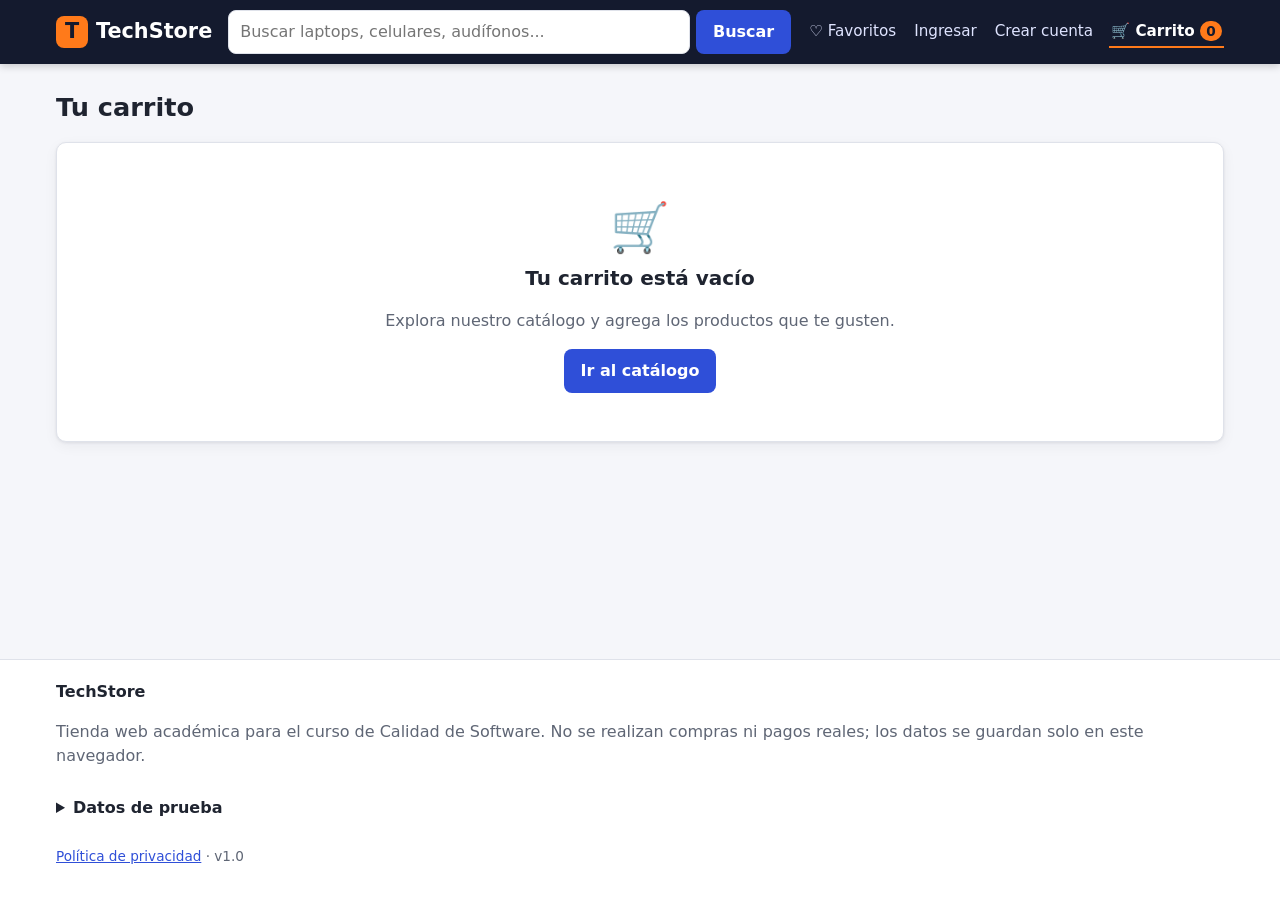
==== app/carrito.html @ 00666209 "TechStore: app de carrito de compras e informe de historias de usuario - Aplicación web 100% fronten" ====
<!doctype html>
<html lang="es">
<head>
  <meta charset="utf-8">
  <meta name="viewport" content="width=device-width, initial-scale=1">
  <title>TechStore | Carrito</title>
  <link rel="stylesheet" href="css/styles.css">
</head>
<body data-page="carrito">
  <header id="site-header" class="site-header"></header>

  <main>
    <h1>Tu carrito</h1>
    <div id="content"></div>
  </main>

  <footer id="site-footer" class="site-footer"></footer>

  <script src="js/data.js"></script>
  <script src="js/store.js"></script>
  <script src="js/auth.js"></script>
  <script src="js/cart.js"></script>
  <script src="js/catalog.js"></script>
  <script src="js/ui.js"></script>
  <script>
    UI.init({ active: 'carrito' });
    var content = document.getElementById('content');

    function render() {
      var items = Cart.getItems();
      if (!items.length) {
        content.innerHTML = '<div class="empty card" data-testid="empty-cart"><div class="icon">🛒</div><h2>Tu carrito está vacío</h2>' +
          '<p class="muted">Explora nuestro catálogo y agrega los productos que te gusten.</p>' +
          '<a class="btn btn-primary" href="index.html" data-testid="go-shopping">Ir al catálogo</a></div>';
        UI.updateCartCount();
        return;
      }
      var t = Cart.totals();
      var rows = items.map(function (it) {
        var max = Math.min(it.stock, TS_DATA.MAX_QTY_PER_ITEM);
        return '<div class="cart-item" data-testid="cart-item" data-id="' + it.productId + '">' +
          '<a href="producto.html?id=' + it.productId + '"><img src="' + UI.productImage(it) + '" alt="' + UI.esc(it.name) + '"></a>' +
          '<div><a href="producto.html?id=' + it.productId + '" class="title" data-testid="cart-item-name"><strong>' + UI.esc(it.name) + '</strong></a>' +
            '<div class="muted small">Precio unitario: <span data-testid="cart-item-price">' + UI.money(it.price) + '</span></div>' +
            '<div class="controls">' +
              '<div class="qty"><button type="button" class="dec" aria-label="Disminuir cantidad" data-testid="qty-decrease">−</button>' +
              '<label class="sr-only" for="q-' + it.productId + '">Cantidad</label>' +
              '<input id="q-' + it.productId + '" class="qty-input" type="number" min="1" max="' + max + '" value="' + it.qty + '" data-testid="qty-input">' +
              '<button type="button" class="inc" aria-label="Aumentar cantidad" data-testid="qty-increase">+</button></div>' +
              '<button type="button" class="btn btn-small btn-danger remove" data-testid="remove-item">Eliminar</button>' +
            '</div>' +
            (it.stock <= 3 ? '<div class="stock stock-pocas small">Quedan ' + it.stock + ' en stock</div>' : '') +
          '</div>' +
          '<div class="line-total" data-testid="cart-item-total">' + UI.money(it.lineTotal) + '</div>' +
        '</div>';
      }).join('');

      content.innerHTML =
        '<div class="cart-layout">' +
          '<section class="card">' +
            '<div class="toolbar" style="margin:0"><span class="muted" data-testid="cart-units">' + t.units + ' unidad(es)</span>' +
            '<button type="button" class="btn btn-small btn-outline" id="clear" data-testid="clear-cart">Vaciar carrito</button></div>' +
            rows +
            '<p style="margin-top:14px"><a href="index.html">← Seguir comprando</a></p>' +
          '</section>' +
          '<aside class="card summary" aria-label="Resumen del pedido" data-testid="cart-summary">' +
            '<h2>Resumen</h2>' +
            '<div class="row"><span>Subtotal</span><span data-testid="subtotal">' + UI.money(t.subtotal) + '</span></div>' +
            (t.coupon ? '<div class="row discount"><span>Cupón ' + UI.esc(t.coupon) + ' <button type="button" class="link-btn" id="rm-coupon" style="color:var(--danger)" data-testid="remove-coupon">(quitar)</button></span><span data-testid="discount">− ' + UI.money(t.discount) + '</span></div>' : '') +
            (t.couponError ? '<div class="alert alert-warn small" data-testid="coupon-warning">' + UI.esc(t.couponError) + ' El descuento no se aplica.</div>' : '') +
            '<div class="row muted small"><span>Envío</span><span>Se calcula en el checkout</span></div>' +
            '<div class="row total"><span>Total</span><span data-testid="total">' + UI.money(t.total) + '</span></div>' +
            '<div class="row muted small"><span>Incluye IGV (18 %)</span><span data-testid="igv">' + UI.money(t.igv) + '</span></div>' +
            '<form class="coupon-form" id="coupon-form" data-testid="coupon-form">' +
              '<label class="sr-only" for="coupon">Código de cupón</label>' +
              '<input id="coupon" name="coupon" placeholder="Código de cupón" autocomplete="off" data-testid="coupon-input">' +
              '<button class="btn btn-outline" type="submit" data-testid="apply-coupon">Aplicar</button>' +
            '</form>' +
            '<div class="field-error" id="coupon-error" data-testid="coupon-error"></div>' +
            '<a class="btn btn-accent btn-block" href="checkout.html" style="margin-top:12px" data-testid="go-checkout">Continuar con la compra</a>' +
          '</aside>' +
        '</div>';
      UI.updateCartCount();
    }

    function change(id, qty) {
      var r = Cart.updateQty(id, qty);
      if (!r.ok) UI.toast(r.error, 'error');
      render();
    }

    content.addEventListener('click', function (e) {
      var item = e.target.closest('.cart-item');
      var id = item && item.getAttribute('data-id');
      if (e.target.closest('.inc')) { change(id, Number(item.querySelector('.qty-input').value) + 1); }
      else if (e.target.closest('.dec')) {
        var v = Number(item.querySelector('.qty-input').value);
        if (v <= 1) UI.toast('La cantidad mínima es 1. Usa "Eliminar" para quitar el producto.', 'warn');
        else change(id, v - 1);
      }
      else if (e.target.closest('.remove')) {
        Cart.remove(id); UI.toast('Producto eliminado del carrito.', 'success'); render();
      }
      else if (e.target.id === 'clear') {
        if (confirm('¿Seguro que deseas vaciar el carrito?')) { Cart.clear(); UI.toast('Carrito vaciado.', 'success'); render(); }
      }
      else if (e.target.id === 'rm-coupon') { Cart.removeCoupon(); render(); }
    });

    content.addEventListener('change', function (e) {
      if (e.target.classList.contains('qty-input')) {
        change(e.target.closest('.cart-item').getAttribute('data-id'), Number(e.target.value));
      }
    });

    content.addEventListener('submit', function (e) {
      if (e.target.id !== 'coupon-form') return;
      e.preventDefault();
      var r = Cart.applyCoupon(document.getElementById('coupon').value);
      if (r.ok) { UI.toast('Cupón aplicado: ' + r.description, 'success'); render(); }
      else document.getElementById('coupon-error').textContent = r.error;
    });

    render();
  </script>
</body>
</html>
---- app/css/styles.css ----
/* TechStore - Estilos */
:root {
  --bg: #f5f6fa;
  --surface: #ffffff;
  --text: #1f2430;
  --muted: #5f6675;
  --border: #dfe2ea;
  --primary: #2f4fd8;
  --primary-dark: #2340b8;
  --accent: #ff7a1a;
  --success: #1e8e4e;
  --success-bg: #e6f6ec;
  --warn: #9a5b00;
  --warn-bg: #fff4e0;
  --danger: #c92a2a;
  --danger-bg: #fdecec;
  --radius: 10px;
  --shadow: 0 1px 3px rgba(20, 25, 40, .08), 0 4px 14px rgba(20, 25, 40, .05);
}
* { box-sizing: border-box; }
html, body { margin: 0; }
body {
  font-family: system-ui, -apple-system, "Segoe UI", Roboto, Arial, sans-serif;
  background: var(--bg); color: var(--text); line-height: 1.5; font-size: 16px;
  min-height: 100vh; display: flex; flex-direction: column;
}
main { flex: 1; width: 100%; max-width: 1200px; margin: 0 auto; padding: 24px 16px 48px; }
a { color: var(--primary); }
h1 { font-size: 1.6rem; margin: 0 0 16px; }
h2 { font-size: 1.25rem; margin: 0 0 12px; }
h3 { font-size: 1.05rem; margin: 0 0 8px; }
img { max-width: 100%; display: block; }
code { background: #eef0f6; padding: 1px 5px; border-radius: 4px; font-size: .9em; }
.sr-only { position: absolute; width: 1px; height: 1px; overflow: hidden; clip: rect(0 0 0 0); white-space: nowrap; }
.muted { color: var(--muted); }
.small { font-size: .85rem; }
:focus-visible { outline: 3px solid #ffb347; outline-offset: 2px; }

/* Header */
.site-header { background: #141a2e; color: #fff; position: sticky; top: 0; z-index: 20; box-shadow: 0 2px 8px rgba(0,0,0,.2); }
.header-inner { max-width: 1200px; margin: 0 auto; padding: 10px 16px; display: flex; gap: 16px; align-items: center; flex-wrap: wrap; }
.logo { color: #fff; text-decoration: none; font-weight: 800; font-size: 1.3rem; display: flex; align-items: center; gap: 8px; }
.logo-mark { background: var(--accent); color: #141a2e; width: 32px; height: 32px; border-radius: 8px; display: grid; place-items: center; }
.search { flex: 1; min-width: 220px; display: flex; gap: 6px; }
.search input { flex: 1; min-width: 0; }
.nav { display: flex; gap: 14px; align-items: center; flex-wrap: wrap; }
.nav a, .nav .link-btn { color: #dfe4ff; text-decoration: none; font-size: .95rem; padding: 4px 2px; border-bottom: 2px solid transparent; }
.nav a:hover, .nav a.active { color: #fff; border-bottom-color: var(--accent); }
.link-btn { background: none; border: 0; cursor: pointer; font: inherit; }
.cart-link { font-weight: 600; }
.badge { display: inline-block; min-width: 22px; padding: 0 6px; border-radius: 11px; background: var(--accent); color: #141a2e; font-weight: 700; text-align: center; font-size: .85rem; }
.badge.bump { animation: bump .35s ease; }
@keyframes bump { 50% { transform: scale(1.35); } }

/* Footer */
.site-footer { background: #fff; border-top: 1px solid var(--border); }
.footer-inner { max-width: 1200px; margin: 0 auto; padding: 20px 16px; display: grid; gap: 12px; }
.demo-data summary { cursor: pointer; font-weight: 600; }
.demo-data ul { margin: 8px 0; padding-left: 20px; }

/* Forms & buttons */
input, select, textarea {
  font: inherit; padding: 9px 11px; border: 1px solid var(--border); border-radius: 8px; background: #fff; color: var(--text); width: 100%;
}
input:focus, select:focus, textarea:focus { border-color: var(--primary); outline: 2px solid rgba(47,79,216,.2); }
input.invalid, select.invalid { border-color: var(--danger); background: #fffafa; }
label { font-weight: 600; font-size: .92rem; display: block; margin-bottom: 4px; }
.field { margin-bottom: 14px; }
.field-error { color: var(--danger); font-size: .85rem; min-height: 0; margin-top: 4px; }
.field-hint { color: var(--muted); font-size: .82rem; margin-top: 4px; }
.checkbox { display: flex; gap: 10px; align-items: flex-start; font-weight: 400; }
.checkbox input { width: auto; margin-top: 4px; }
.form-grid { display: grid; grid-template-columns: 1fr 1fr; gap: 0 16px; }
.form-grid .full { grid-column: 1 / -1; }

.btn {
  display: inline-flex; align-items: center; justify-content: center; gap: 6px; font: inherit; font-weight: 600;
  padding: 9px 16px; border-radius: 8px; border: 1px solid transparent; cursor: pointer; text-decoration: none; white-space: nowrap;
}
.btn-primary { background: var(--primary); color: #fff; }
.btn-primary:hover { background: var(--primary-dark); }
.btn-accent { background: var(--accent); color: #141a2e; }
.btn-accent:hover { filter: brightness(.95); }
.btn-outline { background: #fff; color: var(--primary); border-color: var(--primary); }
.btn-danger { background: #fff; color: var(--danger); border-color: var(--danger); }
.btn-small { padding: 5px 10px; font-size: .88rem; }
.btn-block { width: 100%; }
.btn:disabled { opacity: .5; cursor: not-allowed; }

/* Cards / layout */
.card { background: var(--surface); border: 1px solid var(--border); border-radius: var(--radius); box-shadow: var(--shadow); padding: 20px; }
.narrow { max-width: 480px; margin: 0 auto; }
.alert { padding: 12px 14px; border-radius: 8px; margin-bottom: 16px; font-size: .95rem; }
.alert-error { background: var(--danger-bg); color: var(--danger); }
.alert-warn { background: var(--warn-bg); color: var(--warn); }
.alert-success { background: var(--success-bg); color: var(--success); }
.alert-info { background: #e8edff; color: var(--primary-dark); }
.empty { text-align: center; padding: 48px 16px; }
.empty .icon { font-size: 3rem; }

/* Catálogo */
.catalog { display: grid; grid-template-columns: 250px 1fr; gap: 24px; align-items: start; }
.filters { position: sticky; top: 80px; }
.filters h2 { font-size: 1.05rem; display: inline; }
.filters summary { cursor: pointer; margin-bottom: 12px; }
.filters:not([open]) summary { margin-bottom: 0; }
.filters fieldset { border: 0; padding: 0; margin: 0 0 16px; }
.filters legend { font-weight: 700; margin-bottom: 6px; font-size: .92rem; }
.filters .checkbox { margin-bottom: 4px; font-size: .92rem; }
.price-range { display: flex; gap: 8px; }
.cat-chips { display: flex; gap: 8px; flex-wrap: wrap; margin-bottom: 16px; }
.chip { border: 1px solid var(--border); background: #fff; color: var(--text); padding: 6px 14px; border-radius: 20px; text-decoration: none; font-size: .92rem; cursor: pointer; font: inherit; }
.chip.active { background: var(--primary); color: #fff; border-color: var(--primary); }
.toolbar { display: flex; justify-content: space-between; align-items: center; gap: 12px; margin-bottom: 16px; flex-wrap: wrap; }
.toolbar select { width: auto; }
.grid { display: grid; grid-template-columns: repeat(auto-fill, minmax(220px, 1fr)); gap: 18px; }
.product-card { background: #fff; border: 1px solid var(--border); border-radius: var(--radius); overflow: hidden; display: flex; flex-direction: column; box-shadow: var(--shadow); transition: transform .15s; }
.product-card:hover { transform: translateY(-2px); }
.product-card img { aspect-ratio: 4 / 3; width: 100%; object-fit: cover; }
.product-card .body { padding: 12px 14px 14px; display: flex; flex-direction: column; gap: 6px; flex: 1; }
.product-card .title { font-weight: 600; color: var(--text); text-decoration: none; }
.product-card .title:hover { color: var(--primary); }
.price { font-size: 1.2rem; font-weight: 800; }
.stars { color: #f59f00; letter-spacing: 1px; }
.stock { font-size: .85rem; font-weight: 600; }
.stock-disponible { color: var(--success); }
.stock-pocas { color: var(--warn); }
.stock-agotado { color: var(--danger); }
.card-actions { margin-top: auto; display: flex; gap: 8px; }
.card-actions .btn { flex: 1; }
.fav-btn { background: #fff; border: 1px solid var(--border); border-radius: 8px; width: 42px; cursor: pointer; font-size: 1.2rem; color: var(--danger); flex: 0 0 42px !important; }
.fav-btn[aria-pressed="true"] { background: var(--danger-bg); border-color: var(--danger); }

/* Detalle */
.breadcrumb { font-size: .9rem; margin-bottom: 14px; color: var(--muted); }
.breadcrumb a { color: var(--muted); }
.detail { display: grid; grid-template-columns: 1.1fr 1fr; gap: 32px; }
.detail img { border-radius: var(--radius); width: 100%; aspect-ratio: 4 / 3; object-fit: cover; }
.detail .price { font-size: 1.8rem; }
.qty-row { display: flex; gap: 10px; align-items: center; margin: 16px 0; flex-wrap: wrap; }
.qty { display: inline-flex; border: 1px solid var(--border); border-radius: 8px; overflow: hidden; background: #fff; }
.qty button { background: #f1f3f8; border: 0; width: 36px; font-size: 1.1rem; cursor: pointer; }
.qty input { width: 56px; border: 0; border-radius: 0; text-align: center; }
.specs { width: 100%; border-collapse: collapse; margin-top: 8px; }
.specs th, .specs td { text-align: left; padding: 7px 10px; border-bottom: 1px solid var(--border); font-size: .93rem; }
.specs th { width: 40%; color: var(--muted); font-weight: 600; }
.review { border-bottom: 1px solid var(--border); padding: 12px 0; }
.review:last-child { border-bottom: 0; }

/* Carrito / checkout */
.cart-layout { display: grid; grid-template-columns: 1fr 340px; gap: 24px; align-items: start; }
.cart-item { display: grid; grid-template-columns: 96px 1fr auto; gap: 14px; padding: 14px 0; border-bottom: 1px solid var(--border); align-items: center; }
.cart-item img { width: 96px; border-radius: 8px; }
.cart-item .line-total { font-weight: 700; text-align: right; }
.cart-item .controls { display: flex; gap: 10px; align-items: center; margin-top: 6px; flex-wrap: wrap; }
.summary { position: sticky; top: 80px; }
.summary .row { display: flex; justify-content: space-between; margin: 6px 0; }
.summary .total { font-size: 1.25rem; font-weight: 800; border-top: 1px solid var(--border); padding-top: 10px; margin-top: 10px; }
.coupon-form { display: flex; gap: 6px; margin: 10px 0; }
.discount { color: var(--success); }
.steps { display: flex; gap: 8px; list-style: none; padding: 0; margin: 0 0 20px; flex-wrap: wrap; counter-reset: s; }
.steps li { counter-increment: s; padding: 6px 12px; border-radius: 20px; background: #e9ecf3; color: var(--muted); font-size: .9rem; font-weight: 600; }
.steps li::before { content: counter(s) ". "; }
.steps li.current { background: var(--primary); color: #fff; }
.steps li.done { background: var(--success-bg); color: var(--success); }
.step-panel[hidden] { display: none; }
.option { display: flex; gap: 12px; align-items: flex-start; border: 1px solid var(--border); border-radius: 8px; padding: 12px; margin-bottom: 10px; cursor: pointer; font-weight: 400; background: #fff; }
.option input { width: auto; margin-top: 5px; }
.option:has(input:checked) { border-color: var(--primary); background: #f3f5ff; }
.step-actions { display: flex; justify-content: space-between; gap: 10px; margin-top: 16px; flex-wrap: wrap; }
.mini-items { list-style: none; padding: 0; margin: 0 0 10px; font-size: .92rem; }
.mini-items li { display: flex; justify-content: space-between; gap: 10px; padding: 4px 0; }

/* Pedidos */
.order { margin-bottom: 16px; }
.order-head { display: flex; justify-content: space-between; gap: 10px; flex-wrap: wrap; }
.status { background: var(--success-bg); color: var(--success); padding: 2px 10px; border-radius: 12px; font-weight: 700; font-size: .85rem; }
table.items { width: 100%; border-collapse: collapse; margin: 10px 0; font-size: .93rem; }
table.items th, table.items td { padding: 6px 8px; border-bottom: 1px solid var(--border); text-align: left; }
table.items td.num, table.items th.num { text-align: right; }
.success-hero { text-align: center; }
.success-hero .icon { font-size: 3.2rem; }
.address-list { display: grid; gap: 10px; margin-bottom: 14px; }
.address { border: 1px solid var(--border); border-radius: 8px; padding: 12px; display: flex; justify-content: space-between; gap: 10px; flex-wrap: wrap; }
.two-col { display: grid; grid-template-columns: 1fr 1fr; gap: 24px; align-items: start; }

/* Toasts */
.toasts { position: fixed; right: 16px; bottom: 16px; display: grid; gap: 8px; z-index: 100; max-width: calc(100vw - 32px); }
.toast { background: #1f2430; color: #fff; padding: 12px 16px; border-radius: 8px; box-shadow: var(--shadow); transition: opacity .4s, transform .4s; max-width: 380px; }
.toast-success { background: var(--success); }
.toast-error { background: var(--danger); }
.toast-warn { background: #b26b00; }
.toast.hide { opacity: 0; transform: translateY(10px); }

/* Responsive */
@media (max-width: 900px) {
  .catalog, .detail, .cart-layout, .two-col { grid-template-columns: 1fr; }
  .filters, .summary { position: static; }
}
@media (max-width: 560px) {
  .form-grid { grid-template-columns: 1fr; }
  .cart-item { grid-template-columns: 72px 1fr; }
  .cart-item img { width: 72px; }
  .cart-item .line-total { grid-column: 2; text-align: left; }
  .nav { gap: 10px; }
  .search { order: 3; flex-basis: 100%; }
}
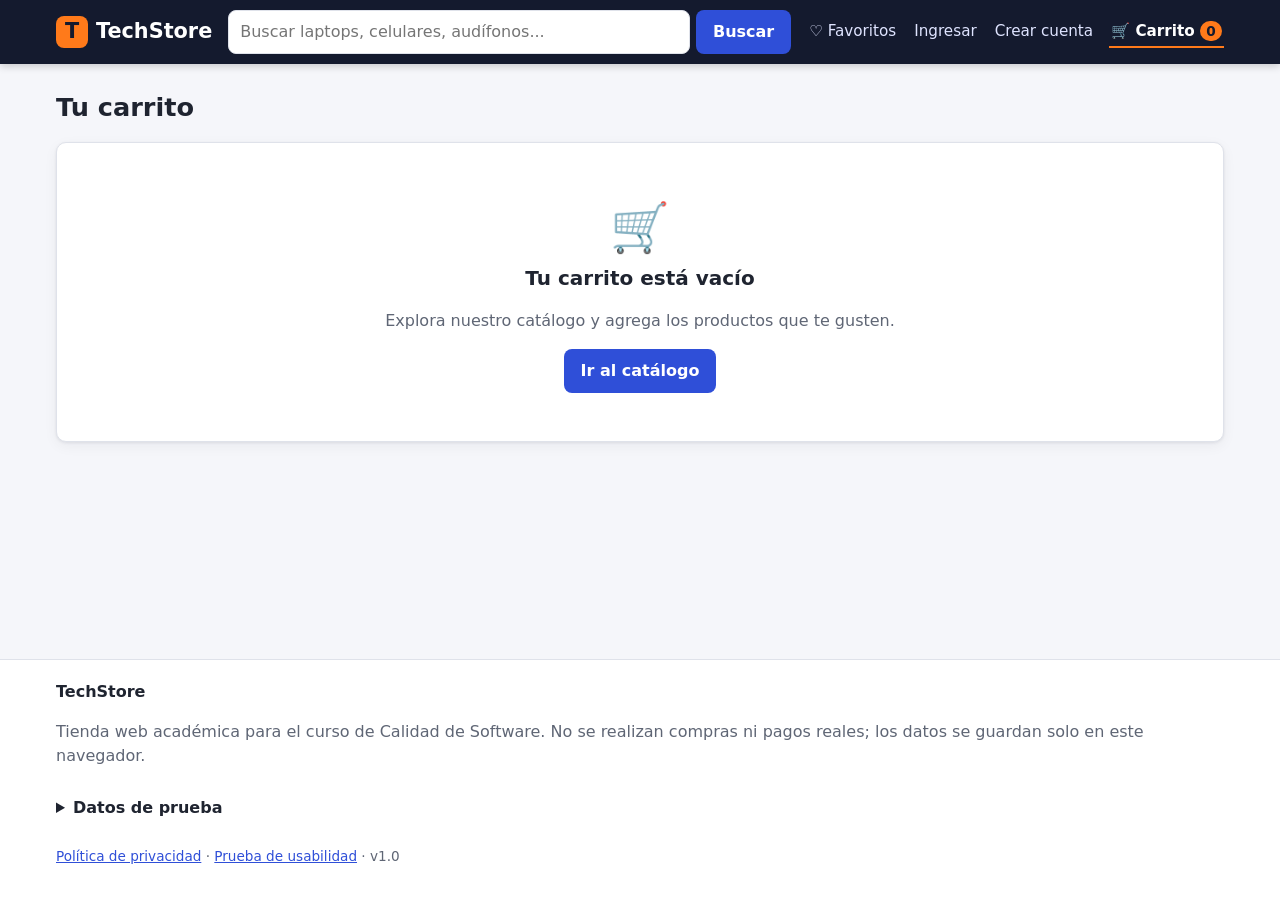
==== commit 8d91ec3b: "Prueba de usabilidad propia como alternativa a Maze - js/usability.js: 5 tareas del Plan de Pruebas " ====
--- a/app/carrito.html
+++ b/app/carrito.html
@@ -22,6 +22,7 @@
   <script src="js/cart.js"></script>
   <script src="js/catalog.js"></script>
   <script src="js/ui.js"></script>
+  <script src="js/usability.js"></script>
   <script>
     UI.init({ active: 'carrito' });
     var content = document.getElementById('content');
--- a/app/css/styles.css
+++ b/app/css/styles.css
@@ -192,6 +192,44 @@
 .toast-warn { background: #b26b00; }
 .toast.hide { opacity: 0; transform: translateY(10px); }
 
+/* Prueba de usabilidad */
+.usab-on { padding-bottom: 210px; }
+.usab-on .toasts { bottom: 200px; }
+.usab-panel { position: fixed; left: 16px; bottom: 16px; z-index: 90; width: 340px; max-width: calc(100vw - 32px);
+  background: #fff; border: 2px solid var(--primary); border-radius: var(--radius); box-shadow: 0 6px 24px rgba(20, 25, 40, .22);
+  padding: 12px 14px; font-size: .93rem; }
+.usab-panel p { margin: 6px 0; }
+.usab-head { display: flex; justify-content: space-between; align-items: center; gap: 8px; color: var(--primary-dark); }
+.usab-dots { display: flex; gap: 4px; }
+.usab-dots span { width: 10px; height: 10px; border-radius: 50%; background: var(--border); }
+.usab-dots .done { background: var(--success); }
+.usab-dots .now { background: var(--primary); }
+.usab-text { font-weight: 600; }
+.usab-data { margin: 6px 0 8px; font-size: .85rem; }
+.usab-data summary { cursor: pointer; color: var(--primary); }
+.usab-scale { display: grid; grid-template-columns: repeat(7, 1fr); gap: 4px; margin-top: 8px; }
+.usab-scale .btn { padding: 6px 0; }
+.usab-scale-labels { display: flex; justify-content: space-between; margin-top: 2px; }
+.sus-item { padding: 12px 0; border-bottom: 1px solid var(--border); }
+.sus-item p { margin: 0 0 8px; font-weight: 600; }
+.sus-scale { display: grid; grid-template-columns: repeat(5, 1fr); gap: 6px; }
+.sus-scale label { justify-content: center; text-align: center; border: 1px solid var(--border); border-radius: 8px; padding: 6px 0;
+  cursor: pointer; display: flex; flex-direction: column; align-items: center; gap: 2px; font-size: .85rem; }
+.sus-scale input { margin: 0; width: auto; }
+.metric-grid { display: grid; grid-template-columns: repeat(auto-fit, minmax(170px, 1fr)); gap: 12px; margin-bottom: 16px; }
+.metric { text-align: center; padding: 14px; }
+.metric .value { font-size: 1.8rem; font-weight: 800; }
+.metric .goal { font-size: .82rem; }
+.ok-text { color: var(--success); }
+.bad-text { color: var(--danger); }
+.bar { height: 10px; border-radius: 5px; background: var(--border); overflow: hidden; min-width: 80px; }
+.bar span { display: block; height: 100%; background: var(--primary); }
+.table-wrap { overflow-x: auto; }
+.data-table { width: 100%; border-collapse: collapse; font-size: .92rem; }
+.data-table th, .data-table td { text-align: left; padding: 8px 10px; border-bottom: 1px solid var(--border); vertical-align: middle; }
+.data-table th { background: #f1f3f8; }
+.data-table td.num, .data-table th.num { text-align: right; white-space: nowrap; }
+
 /* Responsive */
 @media (max-width: 900px) {
   .catalog, .detail, .cart-layout, .two-col { grid-template-columns: 1fr; }
@@ -204,4 +242,6 @@
   .cart-item .line-total { grid-column: 2; text-align: left; }
   .nav { gap: 10px; }
   .search { order: 3; flex-basis: 100%; }
-}
+  .usab-panel { left: 8px; right: 8px; bottom: 8px; width: auto; max-width: none; padding: 10px 12px; }
+  .usab-on.usab-on { padding-bottom: 230px; }
+}
